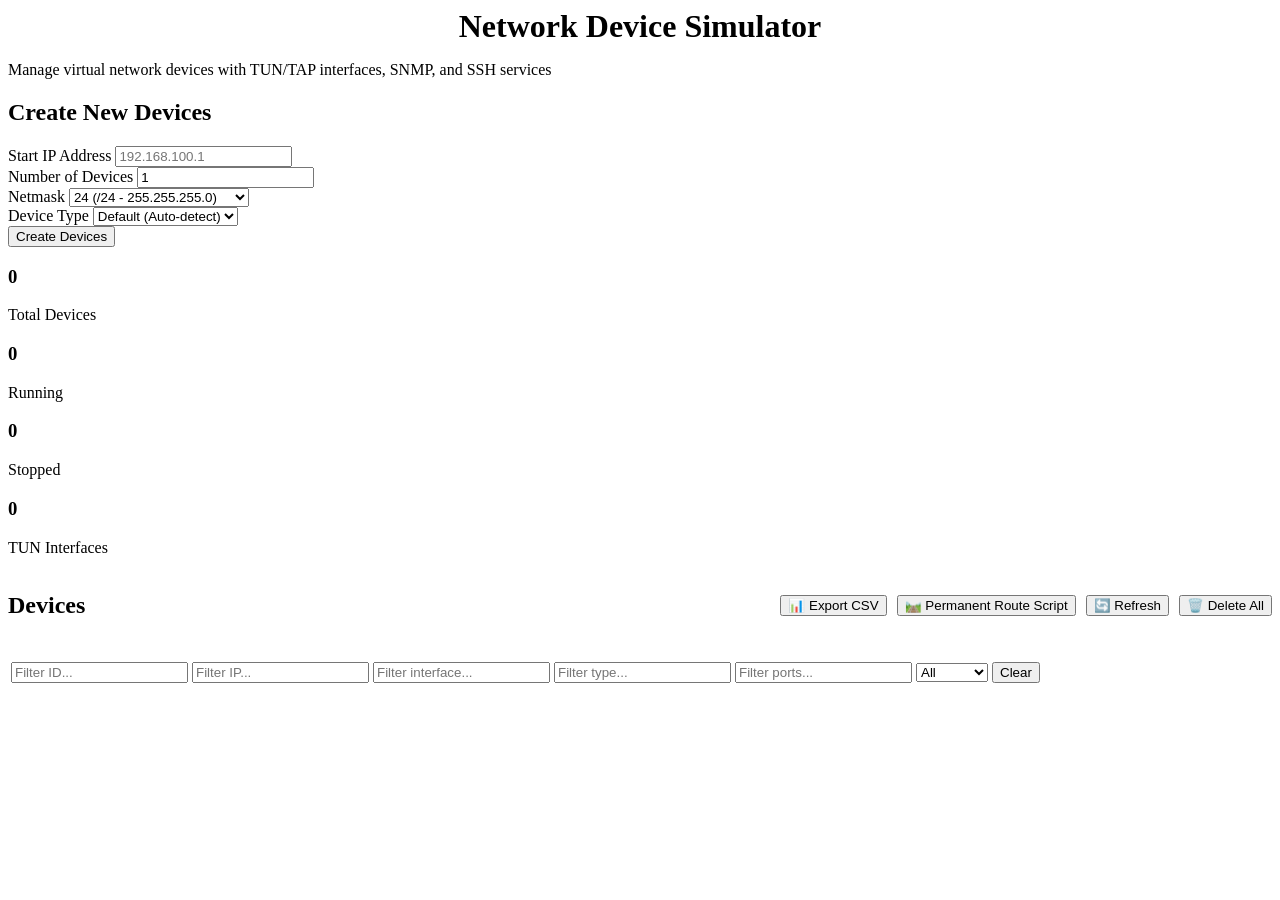
==== go/simulator/web/index.html @ 2d787b34 "change colors" ====
<!DOCTYPE html>
<html lang="en">
<head>
    <meta charset="UTF-8">
    <meta name="viewport" content="width=device-width, initial-scale=1.0">
    <title>Network Device Simulator</title>
    <link rel="stylesheet" href="/web/styles.css">
</head>
<body>
    <div class="container">
        <div class="header">
            <div style="position: relative; display: flex; align-items: center; justify-content: center;">
                <img src="/logo.png" alt="Logo" style="position: absolute; left: 0; width: 200px; height: 120px;">
                <h1 style="margin: 0; text-align: center;">Network Device Simulator</h1>
            </div>
            <p>Manage virtual network devices with TUN/TAP interfaces, SNMP, and SSH services</p>
        </div>
        <div id="alerts"></div>
        <div class="controls">
            <h2>Create New Devices</h2>
            <form id="createForm">
                <div class="form-row">
                    <div class="form-group">
                        <label for="startIp">Start IP Address</label>
                        <input type="text" id="startIp" placeholder="192.168.100.1" required>
                    </div>
                    <div class="form-group">
                        <label for="deviceCount">Number of Devices</label>
                        <input type="number" id="deviceCount" min="1" value="1" required>
                    </div>
                    <div class="form-group">
                        <label for="netmask">Netmask</label>
                        <select id="netmask">
                            <option value="24">24 (/24 - 255.255.255.0)</option>
                            <option value="16">16 (/16 - 255.255.0.0)</option>
                            <option value="8">8 (/8 - 255.0.0.0)</option>
                            <option value="32">32 (/32 - 255.255.255.255)</option>
                        </select>
                    </div>
                    <div class="form-group">
                        <label for="resourceFile">Device Type</label>
                        <select id="resourceFile">
                            <option value="">Default (Auto-detect)</option>
                        </select>
                    </div>
                    <div class="form-group">
                        <button type="submit" class="btn">
                            Create Devices
                            <span id="createLoading" class="loading" style="display: none;"></span>
                        </button>
                    </div>
                </div>
            </form>
        </div>
        <div class="status">
            <div class="status-grid">
                <div class="status-card"><h3 id="totalDevices">0</h3><p>Total Devices</p></div>
                <div class="status-card"><h3 id="runningDevices">0</h3><p>Running</p></div>
                <div class="status-card"><h3 id="stoppedDevices">0</h3><p>Stopped</p></div>
                <div class="status-card"><h3 id="tunInterfaces">0</h3><p>TUN Interfaces</p></div>
            </div>
        </div>
        <div class="devices">
            <div style="display: flex; justify-content: space-between; align-items: center; margin-bottom: 20px;">
                <h2>Devices</h2>
                <div style="display: flex; gap: 10px;">
                    <button id="exportBtn" class="btn btn-small">
                        📊 Export CSV <span id="exportLoading" class="loading" style="display: none;"></span>
                    </button>
                    <button id="routeScriptBtn" class="btn btn-small">
                        🛤️ Permanent Route Script <span id="routeScriptLoading" class="loading" style="display: none;"></span>
                    </button>
                    <button id="refreshBtn" class="btn btn-small">
                        🔄 Refresh <span id="refreshLoading" class="loading" style="display: none;"></span>
                    </button>
                    <button id="deleteAllBtn" class="btn btn-danger btn-small">
                        🗑️ Delete All <span id="deleteAllLoading" class="loading" style="display: none;"></span>
                    </button>
                </div>
            </div>
            <div id="deviceList" class="device-table">
                <div id="filterControls" class="filter-controls">
                    <table class="filter-table">
                        <tr class="filter-row">
                            <th><input type="text" id="filterDeviceId" placeholder="Filter ID..." class="filter-input"></th>
                            <th><input type="text" id="filterIp" placeholder="Filter IP..." class="filter-input"></th>
                            <th><input type="text" id="filterInterface" placeholder="Filter interface..." class="filter-input"></th>
                            <th><input type="text" id="filterDeviceType" placeholder="Filter type..." class="filter-input"></th>
                            <th><input type="text" id="filterPorts" placeholder="Filter ports..." class="filter-input"></th>
                            <th><select id="filterStatus" class="filter-input"><option value="">All</option><option value="running">Running</option><option value="stopped">Stopped</option></select></th>
                            <th><button id="clearFiltersBtn" class="btn btn-small">Clear</button></th>
                        </tr>
                    </table>
                </div>
                <div id="deviceTable"></div>
            </div>
            <div id="paginationControls" class="pagination-controls" style="display: none;">
                <div class="pagination-info">
                    <span id="pageInfo">Page 1 of 1 (0 devices)</span>
                </div>
                <div class="pagination-buttons">
                    <button id="prevPageBtn" class="btn btn-small" disabled>‹ Previous</button>
                    <button id="nextPageBtn" class="btn btn-small" disabled>Next ›</button>
                </div>
            </div>
        </div>
    </div>
    <script src="/web/app.js"></script>
</body>
</html>
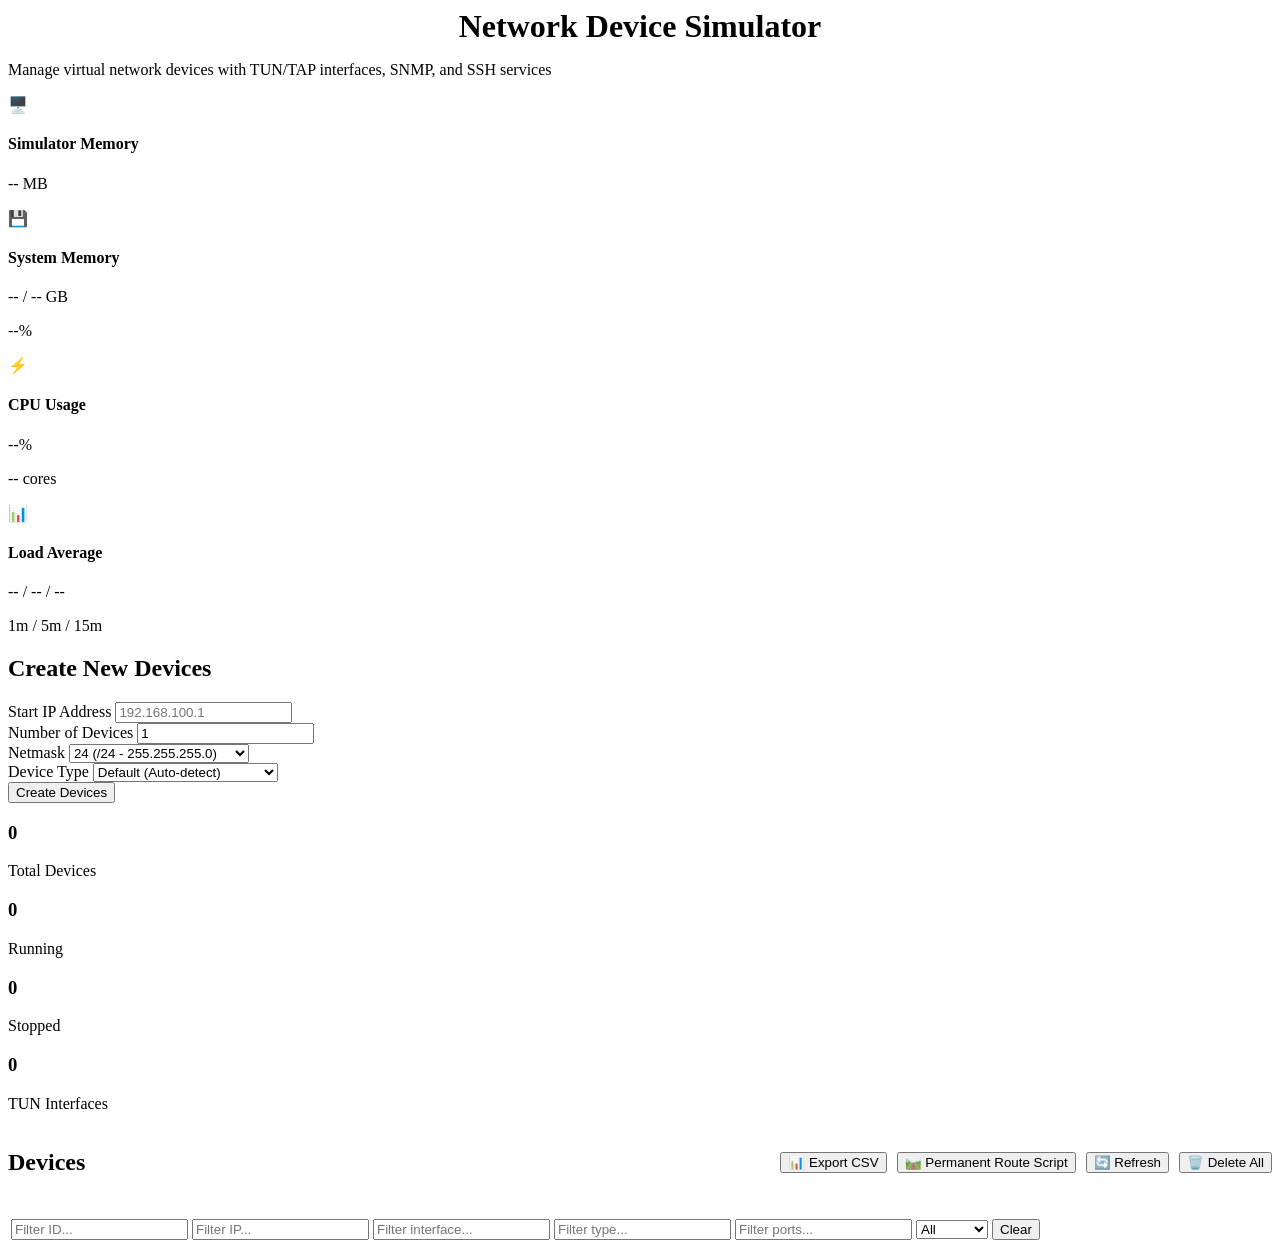
==== commit 12a74b60: "Add memory and roundrobin" ====
--- a/go/simulator/web/index.html
+++ b/go/simulator/web/index.html
@@ -14,6 +14,41 @@
                 <h1 style="margin: 0; text-align: center;">Network Device Simulator</h1>
             </div>
             <p>Manage virtual network devices with TUN/TAP interfaces, SNMP, and SSH services</p>
+        </div>
+        <div class="system-stats">
+            <div class="system-stats-grid">
+                <div class="system-stat-card">
+                    <div class="stat-icon">🖥️</div>
+                    <div class="stat-content">
+                        <h4>Simulator Memory</h4>
+                        <p class="stat-value" id="simulatorMemory">-- MB</p>
+                    </div>
+                </div>
+                <div class="system-stat-card">
+                    <div class="stat-icon">💾</div>
+                    <div class="stat-content">
+                        <h4>System Memory</h4>
+                        <p class="stat-value" id="systemMemory">-- / -- GB</p>
+                        <p class="stat-sub" id="memoryPercent">--%</p>
+                    </div>
+                </div>
+                <div class="system-stat-card">
+                    <div class="stat-icon">⚡</div>
+                    <div class="stat-content">
+                        <h4>CPU Usage</h4>
+                        <p class="stat-value" id="cpuUsage">--%</p>
+                        <p class="stat-sub" id="cpuCores">-- cores</p>
+                    </div>
+                </div>
+                <div class="system-stat-card">
+                    <div class="stat-icon">📊</div>
+                    <div class="stat-content">
+                        <h4>Load Average</h4>
+                        <p class="stat-value" id="loadAverage">-- / -- / --</p>
+                        <p class="stat-sub">1m / 5m / 15m</p>
+                    </div>
+                </div>
+            </div>
         </div>
         <div id="alerts"></div>
         <div class="controls">
@@ -41,6 +76,7 @@
                         <label for="resourceFile">Device Type</label>
                         <select id="resourceFile">
                             <option value="">Default (Auto-detect)</option>
+                            <option value="__round_robin__">Round Robin (All 19 Types)</option>
                         </select>
                     </div>
                     <div class="form-group">
@@ -105,6 +141,7 @@
             </div>
         </div>
     </div>
-    <script src="/web/app.js"></script>
+    <script src="/web/app_api.js"></script>
+    <script src="/web/app_ui.js"></script>
 </body>
 </html>
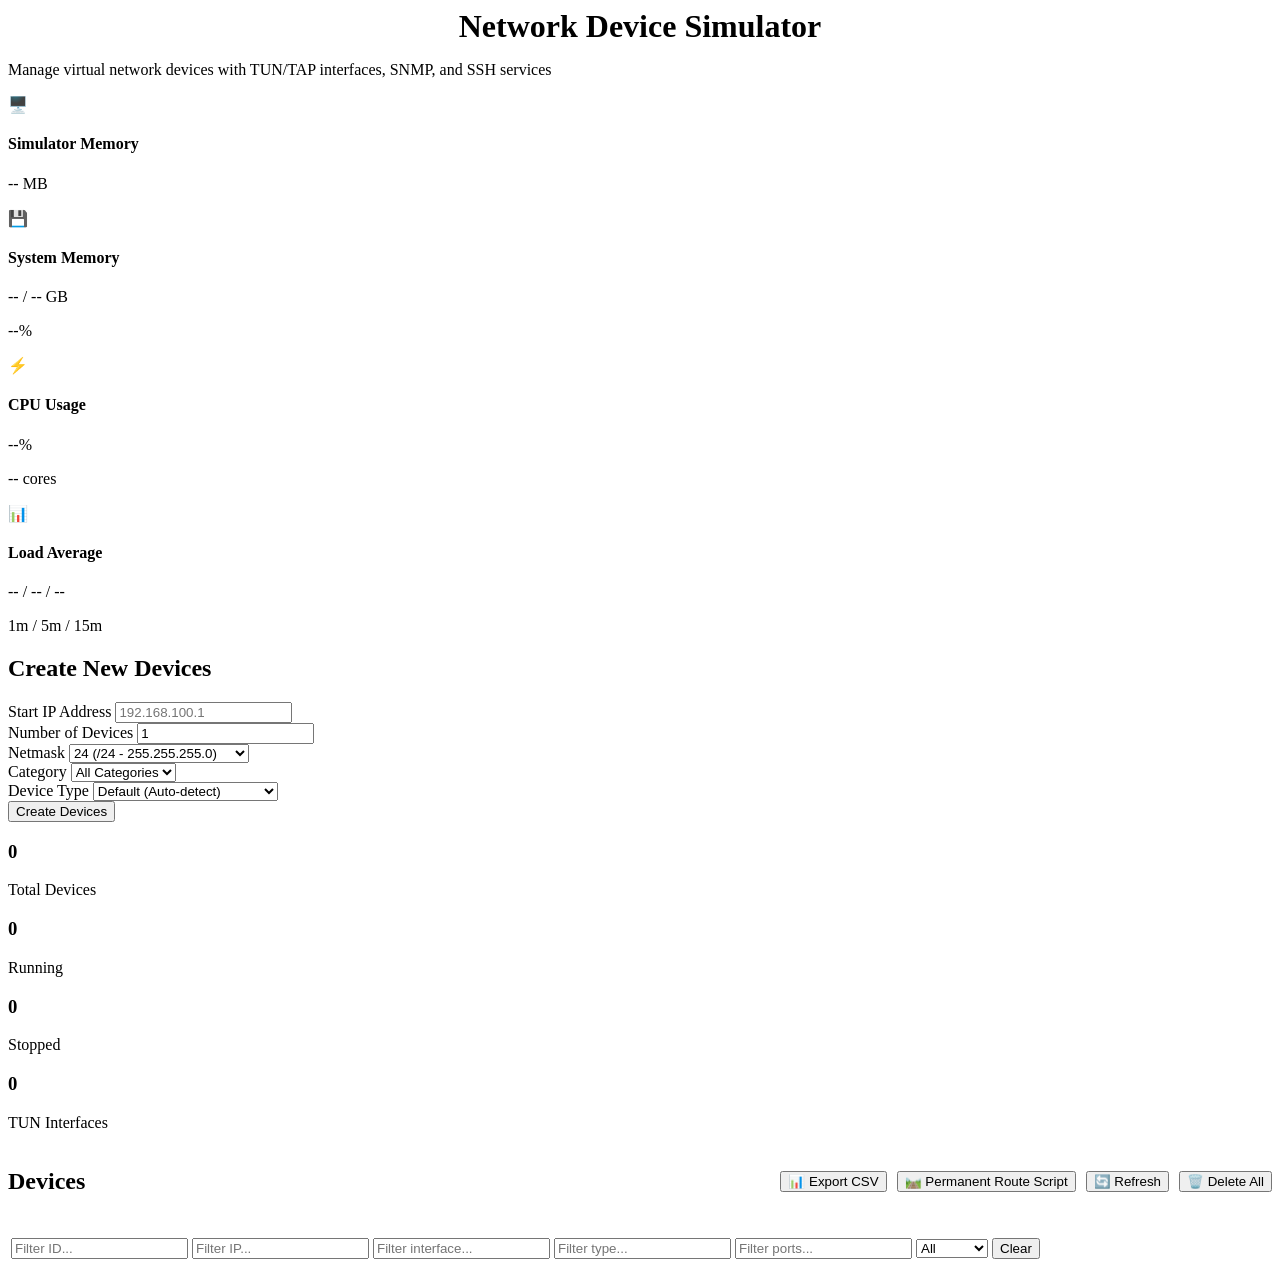
==== commit f8466dce: "Add category to device creation" ====
--- a/go/simulator/web/index.html
+++ b/go/simulator/web/index.html
@@ -73,10 +73,16 @@
                         </select>
                     </div>
                     <div class="form-group">
+                        <label for="deviceCategory">Category</label>
+                        <select id="deviceCategory">
+                            <option value="">All Categories</option>
+                        </select>
+                    </div>
+                    <div class="form-group">
                         <label for="resourceFile">Device Type</label>
                         <select id="resourceFile">
                             <option value="">Default (Auto-detect)</option>
-                            <option value="__round_robin__">Round Robin (All 19 Types)</option>
+                            <option value="__round_robin__">Round Robin (All 22 Types)</option>
                         </select>
                     </div>
                     <div class="form-group">
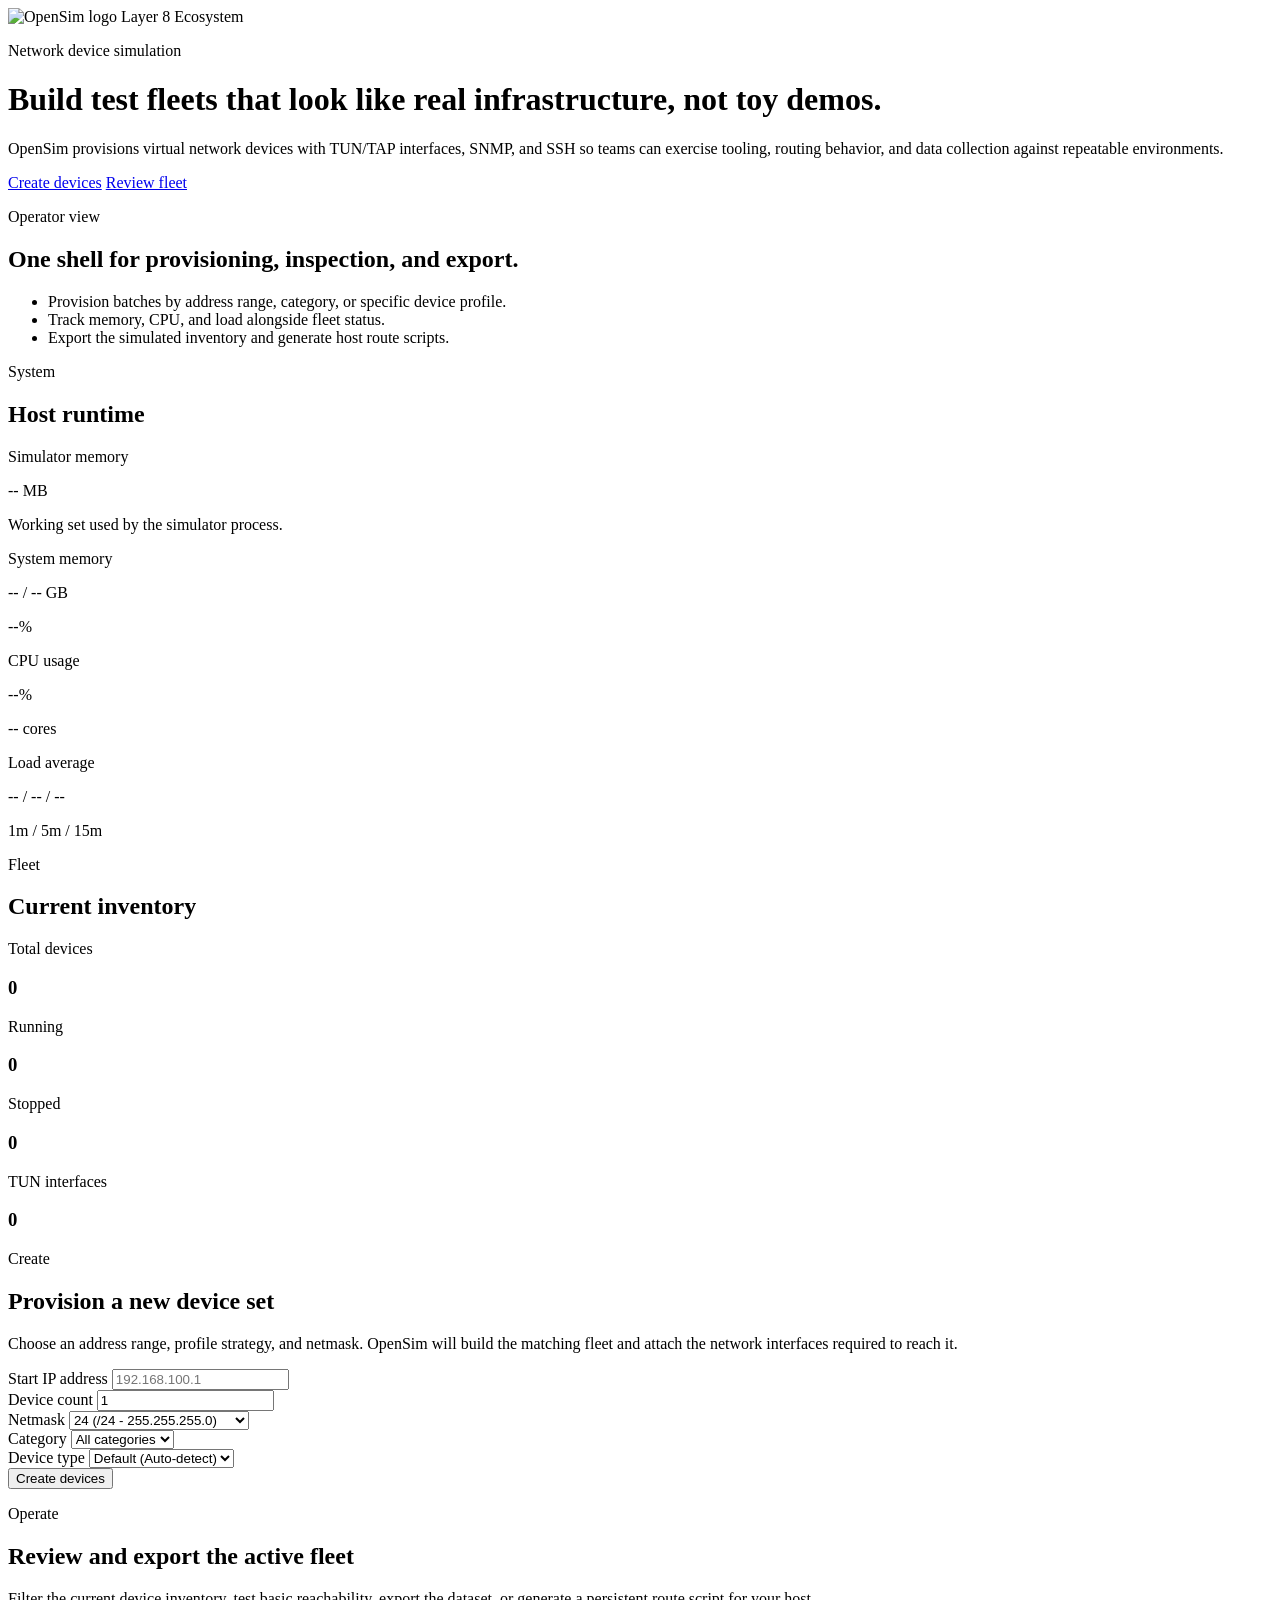
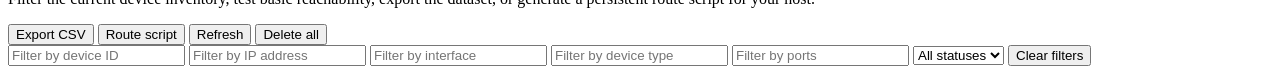
==== commit ee700e17: "Update UI" ====
--- a/go/simulator/web/index.html
+++ b/go/simulator/web/index.html
@@ -3,149 +3,200 @@
 <head>
     <meta charset="UTF-8">
     <meta name="viewport" content="width=device-width, initial-scale=1.0">
-    <title>Network Device Simulator</title>
+    <title>OpenSim | Layer 8 Device Simulation</title>
     <link rel="stylesheet" href="/web/styles.css">
 </head>
 <body>
-    <div class="container">
-        <div class="header">
-            <div style="position: relative; display: flex; align-items: center; justify-content: center;">
-                <img src="/logo.png" alt="Logo" style="position: absolute; left: 0; width: 200px; height: 120px;">
-                <h1 style="margin: 0; text-align: center;">Network Device Simulator</h1>
-            </div>
-            <p>Manage virtual network devices with TUN/TAP interfaces, SNMP, and SSH services</p>
-        </div>
-        <div class="system-stats">
-            <div class="system-stats-grid">
-                <div class="system-stat-card">
-                    <div class="stat-icon">🖥️</div>
-                    <div class="stat-content">
-                        <h4>Simulator Memory</h4>
+    <div class="page-shell">
+        <header class="hero">
+            <div class="hero-copy">
+                <div class="hero-mark">
+                    <img class="hero-logo" src="/logo.png" alt="OpenSim logo">
+                    <span class="eyebrow">Layer 8 Ecosystem</span>
+                </div>
+                <p class="hero-kicker">Network device simulation</p>
+                <h1>Build test fleets that look like real infrastructure, not toy demos.</h1>
+                <p class="hero-summary">
+                    OpenSim provisions virtual network devices with TUN/TAP interfaces, SNMP, and SSH so teams can
+                    exercise tooling, routing behavior, and data collection against repeatable environments.
+                </p>
+                <div class="hero-actions">
+                    <a class="btn" href="#create">Create devices</a>
+                    <a class="btn btn-secondary" href="#devices">Review fleet</a>
+                </div>
+            </div>
+            <aside class="hero-panel">
+                <p class="panel-label">Operator view</p>
+                <h2>One shell for provisioning, inspection, and export.</h2>
+                <ul class="hero-list">
+                    <li>Provision batches by address range, category, or specific device profile.</li>
+                    <li>Track memory, CPU, and load alongside fleet status.</li>
+                    <li>Export the simulated inventory and generate host route scripts.</li>
+                </ul>
+            </aside>
+        </header>
+
+        <section class="overview-grid" aria-label="System overview">
+            <div class="panel system-stats">
+                <div class="section-heading">
+                    <p class="section-kicker">System</p>
+                    <h2>Host runtime</h2>
+                </div>
+                <div class="system-stats-grid">
+                    <div class="system-stat-card">
+                        <p class="stat-label">Simulator memory</p>
                         <p class="stat-value" id="simulatorMemory">-- MB</p>
-                    </div>
-                </div>
-                <div class="system-stat-card">
-                    <div class="stat-icon">💾</div>
-                    <div class="stat-content">
-                        <h4>System Memory</h4>
+                        <p class="stat-sub">Working set used by the simulator process.</p>
+                    </div>
+                    <div class="system-stat-card">
+                        <p class="stat-label">System memory</p>
                         <p class="stat-value" id="systemMemory">-- / -- GB</p>
                         <p class="stat-sub" id="memoryPercent">--%</p>
                     </div>
-                </div>
-                <div class="system-stat-card">
-                    <div class="stat-icon">⚡</div>
-                    <div class="stat-content">
-                        <h4>CPU Usage</h4>
+                    <div class="system-stat-card">
+                        <p class="stat-label">CPU usage</p>
                         <p class="stat-value" id="cpuUsage">--%</p>
                         <p class="stat-sub" id="cpuCores">-- cores</p>
                     </div>
-                </div>
-                <div class="system-stat-card">
-                    <div class="stat-icon">📊</div>
-                    <div class="stat-content">
-                        <h4>Load Average</h4>
+                    <div class="system-stat-card">
+                        <p class="stat-label">Load average</p>
                         <p class="stat-value" id="loadAverage">-- / -- / --</p>
                         <p class="stat-sub">1m / 5m / 15m</p>
                     </div>
                 </div>
             </div>
-        </div>
-        <div id="alerts"></div>
-        <div class="controls">
-            <h2>Create New Devices</h2>
-            <form id="createForm">
-                <div class="form-row">
-                    <div class="form-group">
-                        <label for="startIp">Start IP Address</label>
-                        <input type="text" id="startIp" placeholder="192.168.100.1" required>
-                    </div>
-                    <div class="form-group">
-                        <label for="deviceCount">Number of Devices</label>
-                        <input type="number" id="deviceCount" min="1" value="1" required>
-                    </div>
-                    <div class="form-group">
-                        <label for="netmask">Netmask</label>
-                        <select id="netmask">
-                            <option value="24">24 (/24 - 255.255.255.0)</option>
-                            <option value="16">16 (/16 - 255.255.0.0)</option>
-                            <option value="8">8 (/8 - 255.0.0.0)</option>
-                            <option value="32">32 (/32 - 255.255.255.255)</option>
-                        </select>
-                    </div>
-                    <div class="form-group">
-                        <label for="deviceCategory">Category</label>
-                        <select id="deviceCategory">
-                            <option value="">All Categories</option>
-                        </select>
-                    </div>
-                    <div class="form-group">
-                        <label for="resourceFile">Device Type</label>
-                        <select id="resourceFile">
-                            <option value="">Default (Auto-detect)</option>
-                            <option value="__round_robin__">Round Robin (All 22 Types)</option>
-                        </select>
-                    </div>
-                    <div class="form-group">
-                        <button type="submit" class="btn">
-                            Create Devices
-                            <span id="createLoading" class="loading" style="display: none;"></span>
-                        </button>
-                    </div>
+
+            <div class="panel status">
+                <div class="section-heading">
+                    <p class="section-kicker">Fleet</p>
+                    <h2>Current inventory</h2>
+                </div>
+                <div class="status-grid">
+                    <div class="status-card">
+                        <p class="status-label">Total devices</p>
+                        <h3 id="totalDevices">0</h3>
+                    </div>
+                    <div class="status-card">
+                        <p class="status-label">Running</p>
+                        <h3 id="runningDevices">0</h3>
+                    </div>
+                    <div class="status-card">
+                        <p class="status-label">Stopped</p>
+                        <h3 id="stoppedDevices">0</h3>
+                    </div>
+                    <div class="status-card">
+                        <p class="status-label">TUN interfaces</p>
+                        <h3 id="tunInterfaces">0</h3>
+                    </div>
+                </div>
+            </div>
+        </section>
+
+        <div id="alerts" class="alerts" aria-live="polite"></div>
+
+        <section id="create" class="panel controls">
+            <div class="section-heading">
+                <p class="section-kicker">Create</p>
+                <h2>Provision a new device set</h2>
+                <p class="section-summary">
+                    Choose an address range, profile strategy, and netmask. OpenSim will build the matching fleet and
+                    attach the network interfaces required to reach it.
+                </p>
+            </div>
+            <form id="createForm" class="form-grid">
+                <div class="form-group">
+                    <label for="startIp">Start IP address</label>
+                    <input type="text" id="startIp" placeholder="192.168.100.1" required>
+                </div>
+                <div class="form-group">
+                    <label for="deviceCount">Device count</label>
+                    <input type="number" id="deviceCount" min="1" value="1" required>
+                </div>
+                <div class="form-group">
+                    <label for="netmask">Netmask</label>
+                    <select id="netmask">
+                        <option value="24">24 (/24 - 255.255.255.0)</option>
+                        <option value="16">16 (/16 - 255.255.0.0)</option>
+                        <option value="8">8 (/8 - 255.0.0.0)</option>
+                        <option value="32">32 (/32 - 255.255.255.255)</option>
+                    </select>
+                </div>
+                <div class="form-group">
+                    <label for="deviceCategory">Category</label>
+                    <select id="deviceCategory">
+                        <option value="">All categories</option>
+                    </select>
+                </div>
+                <div class="form-group form-group-wide">
+                    <label for="resourceFile">Device type</label>
+                    <select id="resourceFile">
+                        <option value="">Default (Auto-detect)</option>
+                    </select>
+                </div>
+                <div class="form-group form-group-actions">
+                    <button type="submit" class="btn">
+                        Create devices
+                        <span id="createLoading" class="loading" style="display: none;"></span>
+                    </button>
                 </div>
             </form>
-        </div>
-        <div class="status">
-            <div class="status-grid">
-                <div class="status-card"><h3 id="totalDevices">0</h3><p>Total Devices</p></div>
-                <div class="status-card"><h3 id="runningDevices">0</h3><p>Running</p></div>
-                <div class="status-card"><h3 id="stoppedDevices">0</h3><p>Stopped</p></div>
-                <div class="status-card"><h3 id="tunInterfaces">0</h3><p>TUN Interfaces</p></div>
-            </div>
-        </div>
-        <div class="devices">
-            <div style="display: flex; justify-content: space-between; align-items: center; margin-bottom: 20px;">
-                <h2>Devices</h2>
-                <div style="display: flex; gap: 10px;">
-                    <button id="exportBtn" class="btn btn-small">
-                        📊 Export CSV <span id="exportLoading" class="loading" style="display: none;"></span>
-                    </button>
-                    <button id="routeScriptBtn" class="btn btn-small">
-                        🛤️ Permanent Route Script <span id="routeScriptLoading" class="loading" style="display: none;"></span>
-                    </button>
-                    <button id="refreshBtn" class="btn btn-small">
-                        🔄 Refresh <span id="refreshLoading" class="loading" style="display: none;"></span>
+        </section>
+
+        <section id="devices" class="panel devices">
+            <div class="devices-header">
+                <div class="section-heading">
+                    <p class="section-kicker">Operate</p>
+                    <h2>Review and export the active fleet</h2>
+                    <p class="section-summary">
+                        Filter the current device inventory, test basic reachability, export the dataset, or generate
+                        a persistent route script for your host.
+                    </p>
+                </div>
+                <div class="toolbar">
+                    <button id="exportBtn" class="btn btn-secondary btn-small">
+                        Export CSV <span id="exportLoading" class="loading" style="display: none;"></span>
+                    </button>
+                    <button id="routeScriptBtn" class="btn btn-secondary btn-small">
+                        Route script <span id="routeScriptLoading" class="loading" style="display: none;"></span>
+                    </button>
+                    <button id="refreshBtn" class="btn btn-secondary btn-small">
+                        Refresh <span id="refreshLoading" class="loading" style="display: none;"></span>
                     </button>
                     <button id="deleteAllBtn" class="btn btn-danger btn-small">
-                        🗑️ Delete All <span id="deleteAllLoading" class="loading" style="display: none;"></span>
-                    </button>
-                </div>
-            </div>
+                        Delete all <span id="deleteAllLoading" class="loading" style="display: none;"></span>
+                    </button>
+                </div>
+            </div>
+
             <div id="deviceList" class="device-table">
                 <div id="filterControls" class="filter-controls">
-                    <table class="filter-table">
-                        <tr class="filter-row">
-                            <th><input type="text" id="filterDeviceId" placeholder="Filter ID..." class="filter-input"></th>
-                            <th><input type="text" id="filterIp" placeholder="Filter IP..." class="filter-input"></th>
-                            <th><input type="text" id="filterInterface" placeholder="Filter interface..." class="filter-input"></th>
-                            <th><input type="text" id="filterDeviceType" placeholder="Filter type..." class="filter-input"></th>
-                            <th><input type="text" id="filterPorts" placeholder="Filter ports..." class="filter-input"></th>
-                            <th><select id="filterStatus" class="filter-input"><option value="">All</option><option value="running">Running</option><option value="stopped">Stopped</option></select></th>
-                            <th><button id="clearFiltersBtn" class="btn btn-small">Clear</button></th>
-                        </tr>
-                    </table>
+                    <div class="filter-grid">
+                        <input type="text" id="filterDeviceId" placeholder="Filter by device ID" class="filter-input">
+                        <input type="text" id="filterIp" placeholder="Filter by IP address" class="filter-input">
+                        <input type="text" id="filterInterface" placeholder="Filter by interface" class="filter-input">
+                        <input type="text" id="filterDeviceType" placeholder="Filter by device type" class="filter-input">
+                        <input type="text" id="filterPorts" placeholder="Filter by ports" class="filter-input">
+                        <select id="filterStatus" class="filter-input">
+                            <option value="">All statuses</option>
+                            <option value="running">Running</option>
+                            <option value="stopped">Stopped</option>
+                        </select>
+                        <button id="clearFiltersBtn" class="btn btn-secondary btn-small">Clear filters</button>
+                    </div>
                 </div>
                 <div id="deviceTable"></div>
             </div>
+
             <div id="paginationControls" class="pagination-controls" style="display: none;">
                 <div class="pagination-info">
                     <span id="pageInfo">Page 1 of 1 (0 devices)</span>
                 </div>
                 <div class="pagination-buttons">
-                    <button id="prevPageBtn" class="btn btn-small" disabled>‹ Previous</button>
-                    <button id="nextPageBtn" class="btn btn-small" disabled>Next ›</button>
-                </div>
-            </div>
-        </div>
+                    <button id="prevPageBtn" class="btn btn-secondary btn-small" disabled>Previous</button>
+                    <button id="nextPageBtn" class="btn btn-secondary btn-small" disabled>Next</button>
+                </div>
+            </div>
+        </section>
     </div>
     <script src="/web/app_api.js"></script>
     <script src="/web/app_ui.js"></script>
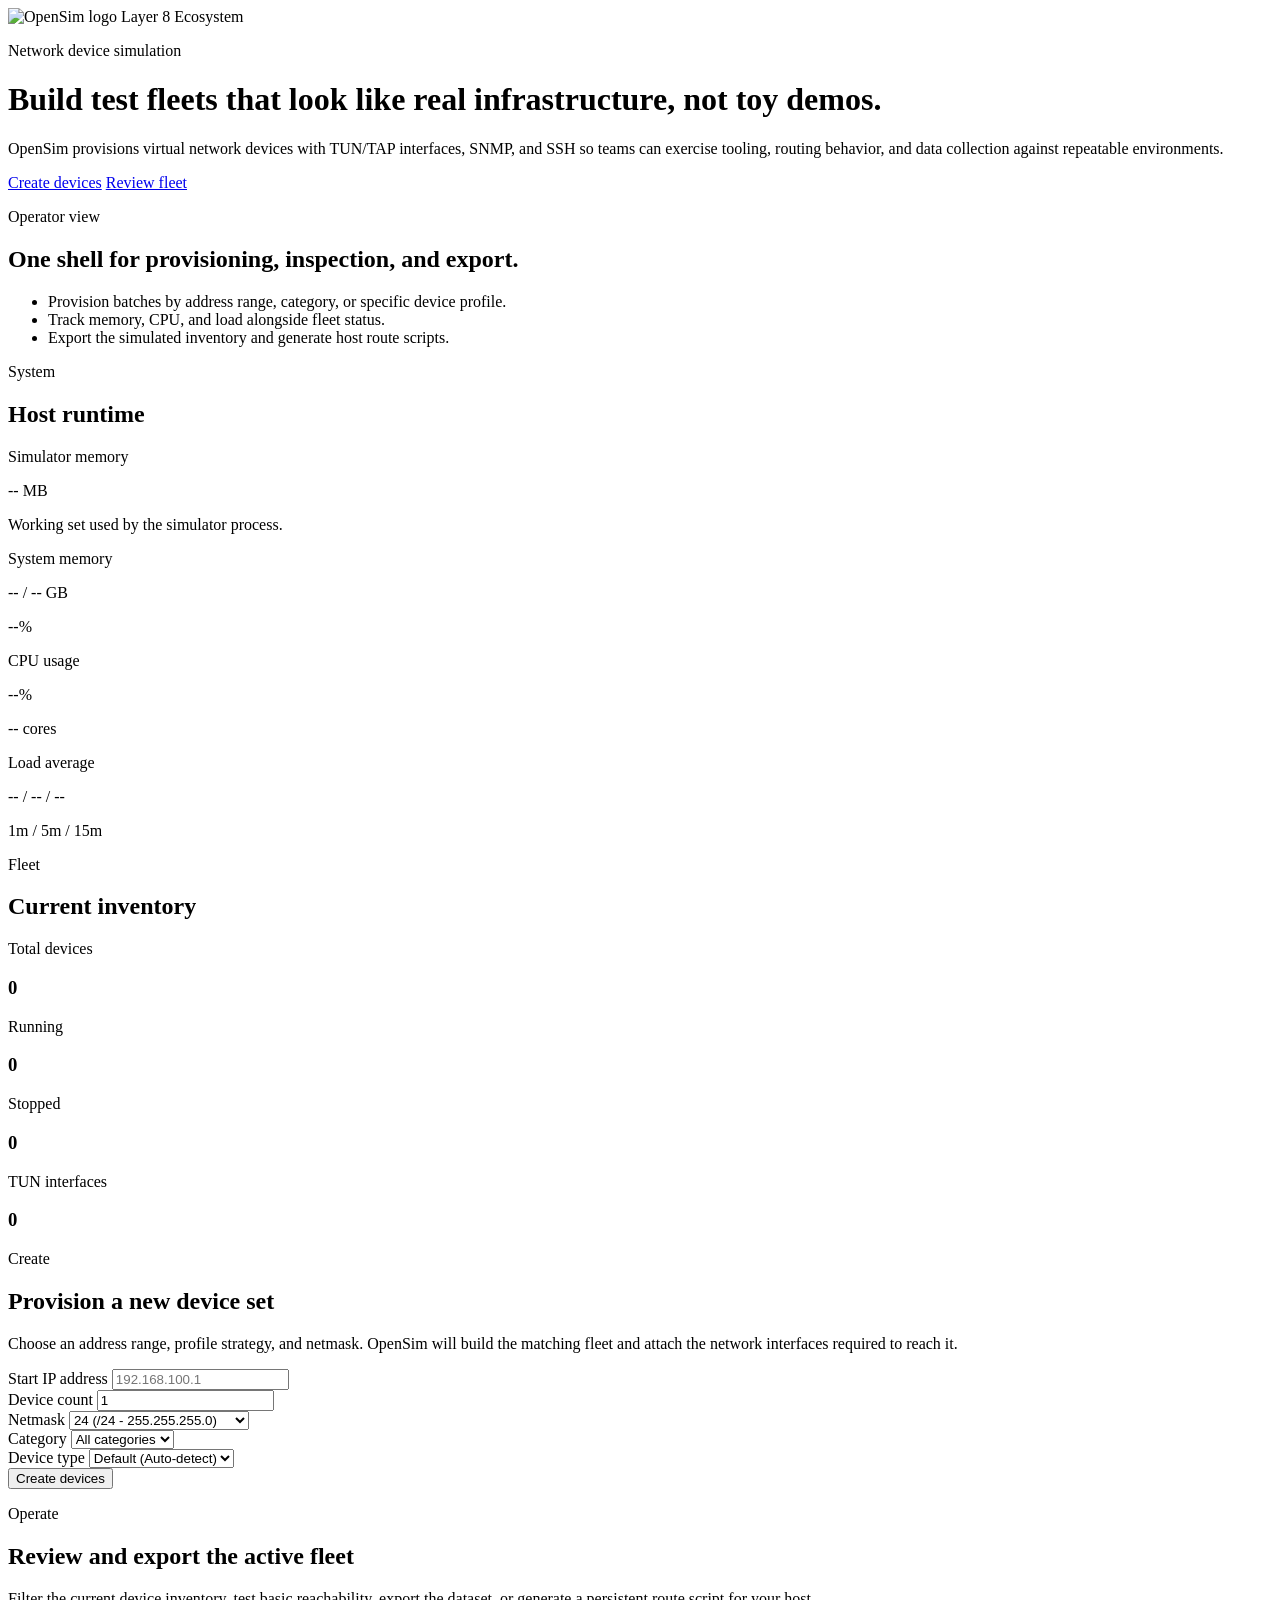
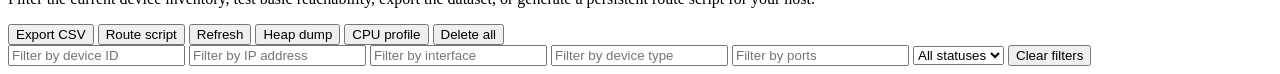
==== commit 315183a6: "Add pprof button" ====
--- a/go/simulator/web/index.html
+++ b/go/simulator/web/index.html
@@ -162,6 +162,12 @@
                     <button id="refreshBtn" class="btn btn-secondary btn-small">
                         Refresh <span id="refreshLoading" class="loading" style="display: none;"></span>
                     </button>
+                    <button id="pprofMemoryBtn" class="btn btn-secondary btn-small">
+                        Heap dump <span id="pprofMemoryLoading" class="loading" style="display: none;"></span>
+                    </button>
+                    <button id="cpuProfileBtn" class="btn btn-secondary btn-small">
+                        CPU profile <span id="cpuProfileLoading" class="loading" style="display: none;"></span>
+                    </button>
                     <button id="deleteAllBtn" class="btn btn-danger btn-small">
                         Delete all <span id="deleteAllLoading" class="loading" style="display: none;"></span>
                     </button>
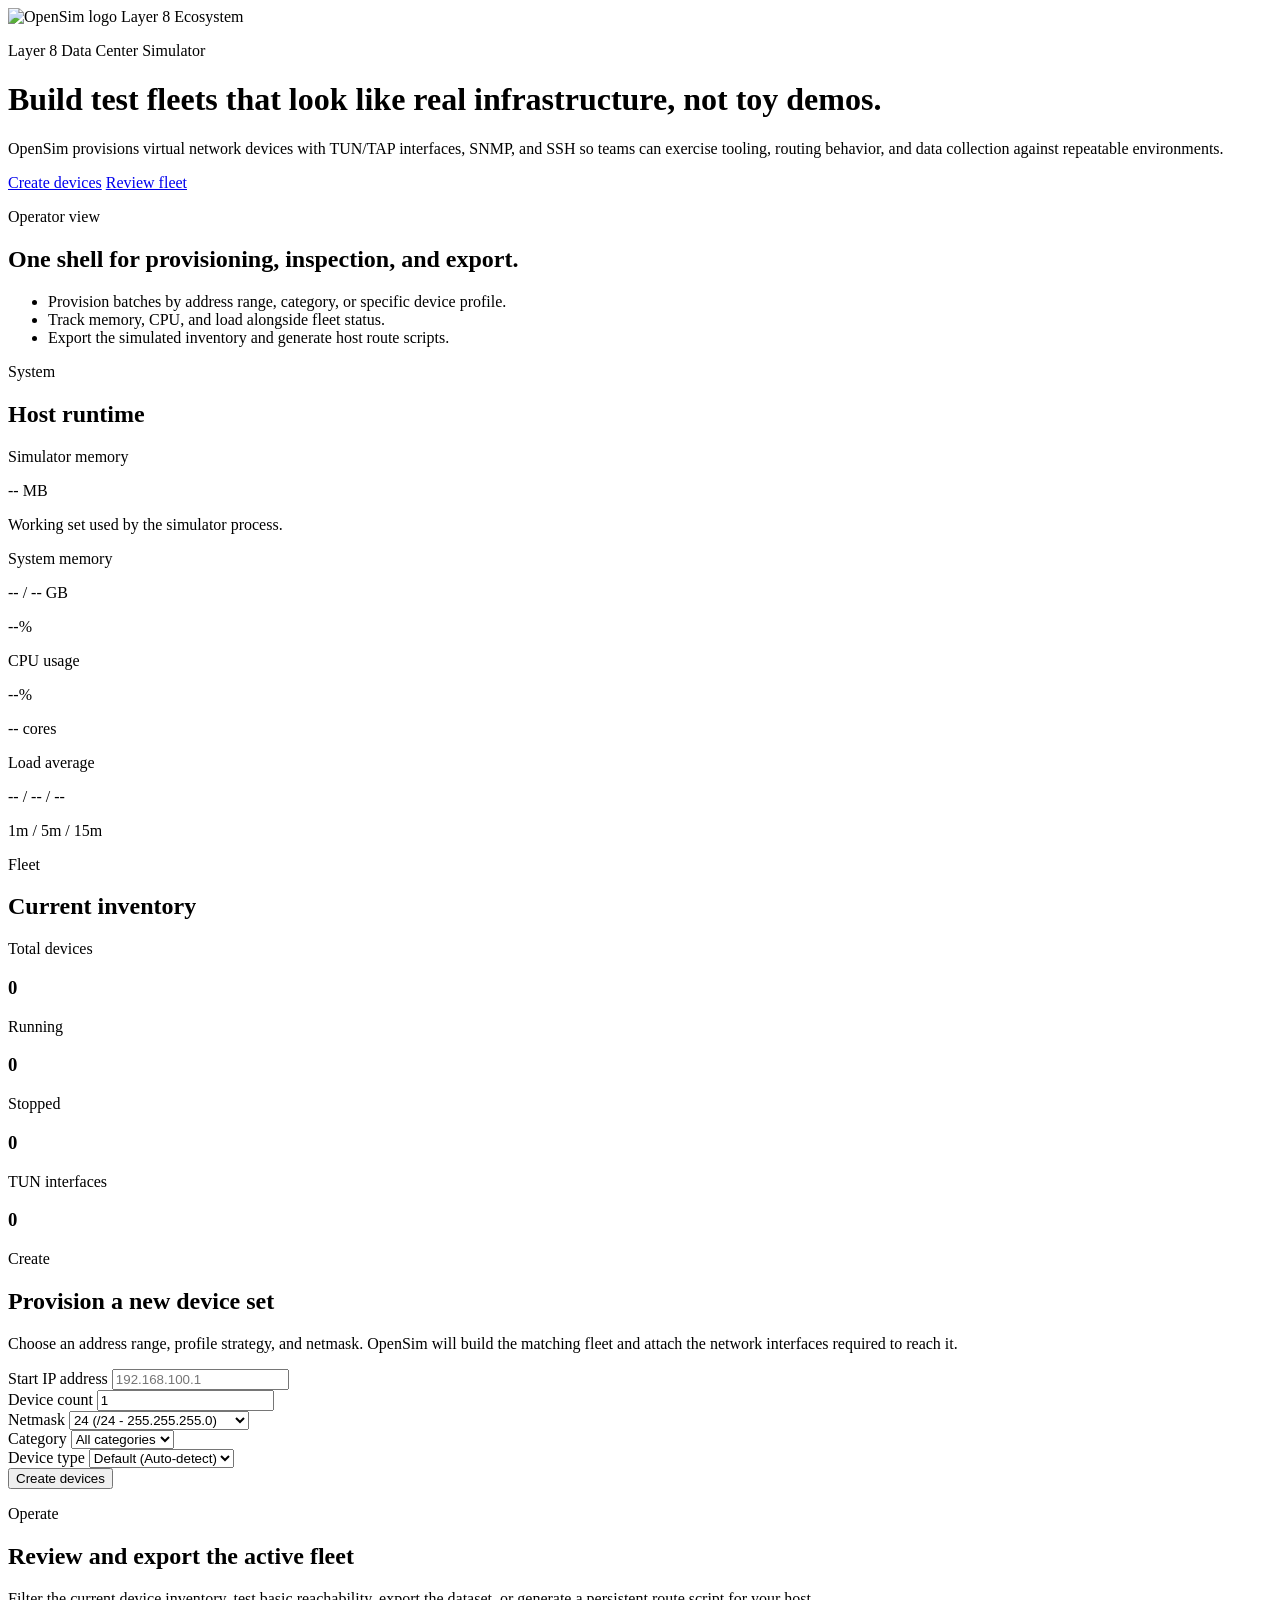
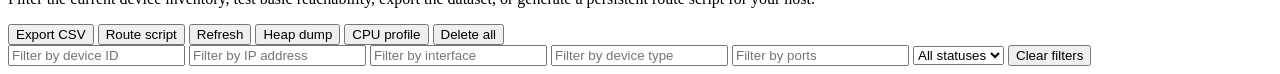
==== commit 6442e925: "Fix title" ====
--- a/go/simulator/web/index.html
+++ b/go/simulator/web/index.html
@@ -14,7 +14,7 @@
                     <img class="hero-logo" src="/logo.png" alt="OpenSim logo">
                     <span class="eyebrow">Layer 8 Ecosystem</span>
                 </div>
-                <p class="hero-kicker">Network device simulation</p>
+                <p class="hero-kicker">Layer 8 Data Center Simulator</p>
                 <h1>Build test fleets that look like real infrastructure, not toy demos.</h1>
                 <p class="hero-summary">
                     OpenSim provisions virtual network devices with TUN/TAP interfaces, SNMP, and SSH so teams can
